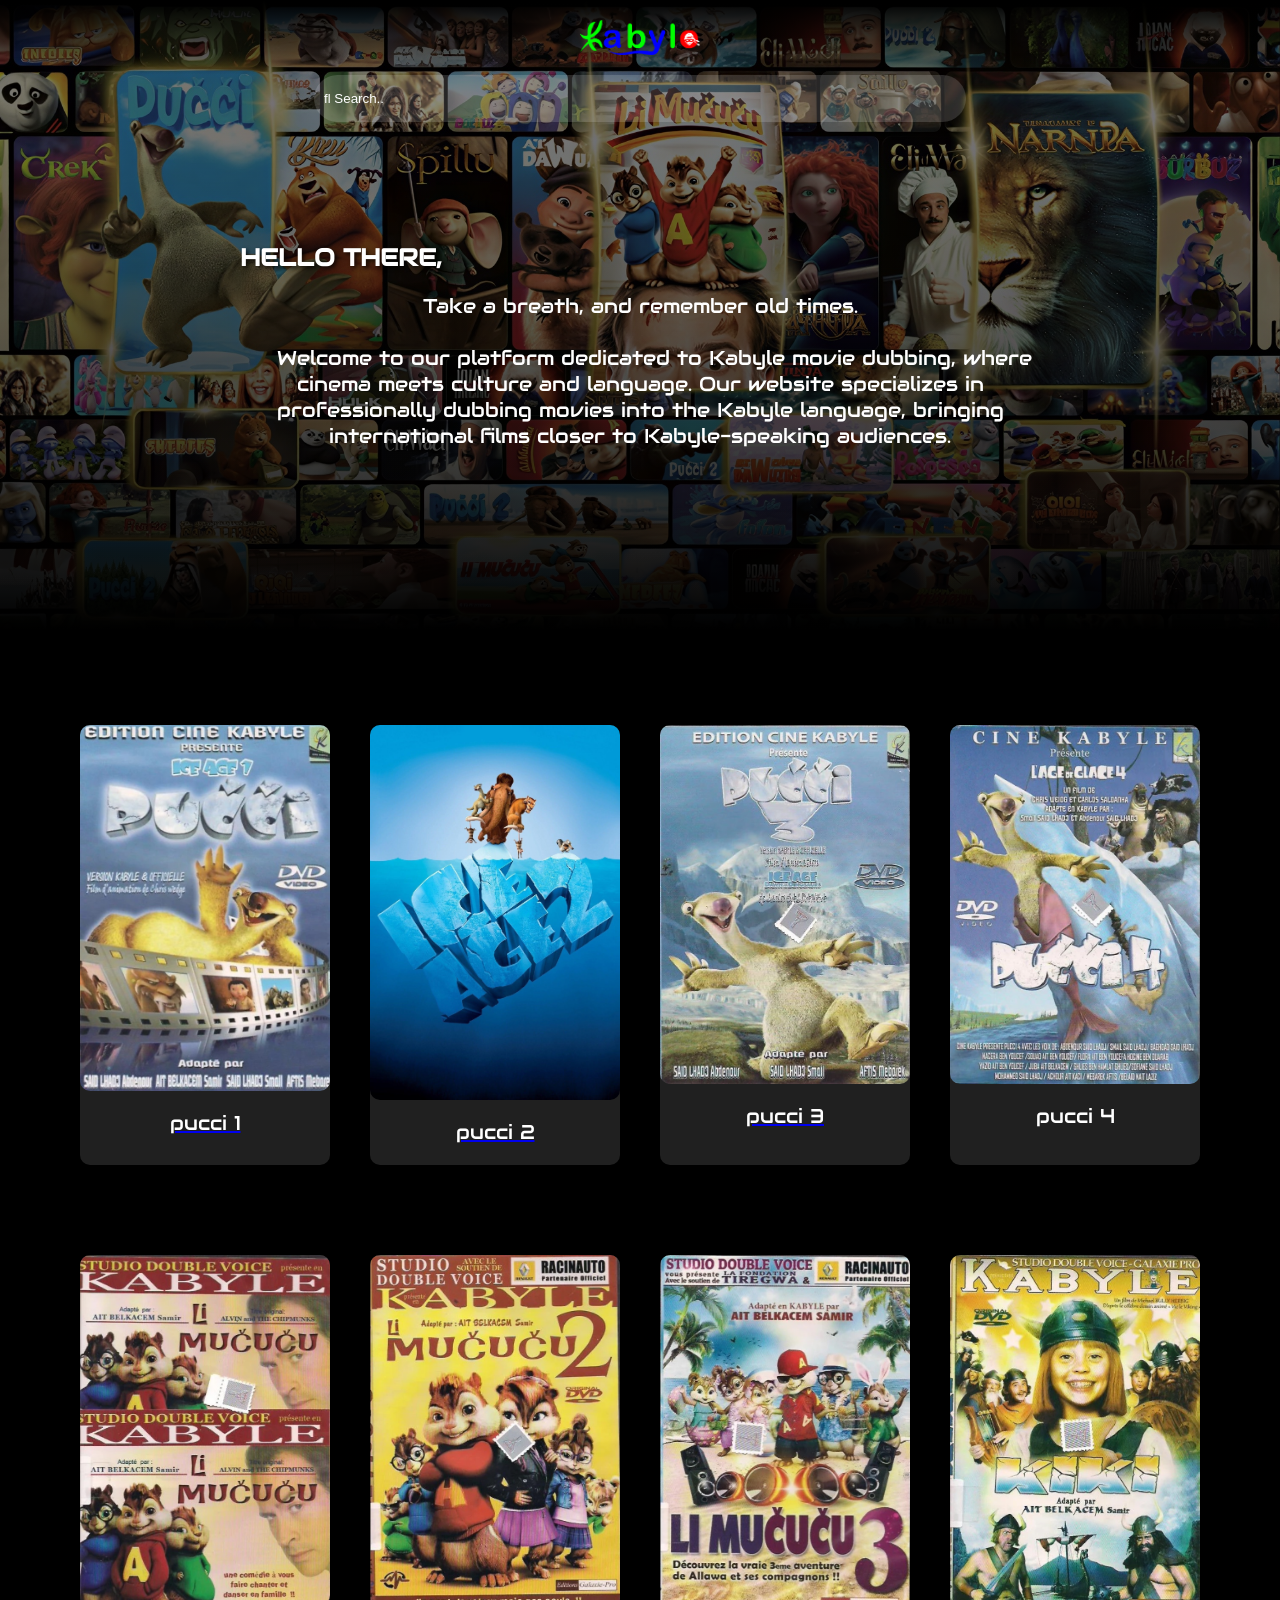
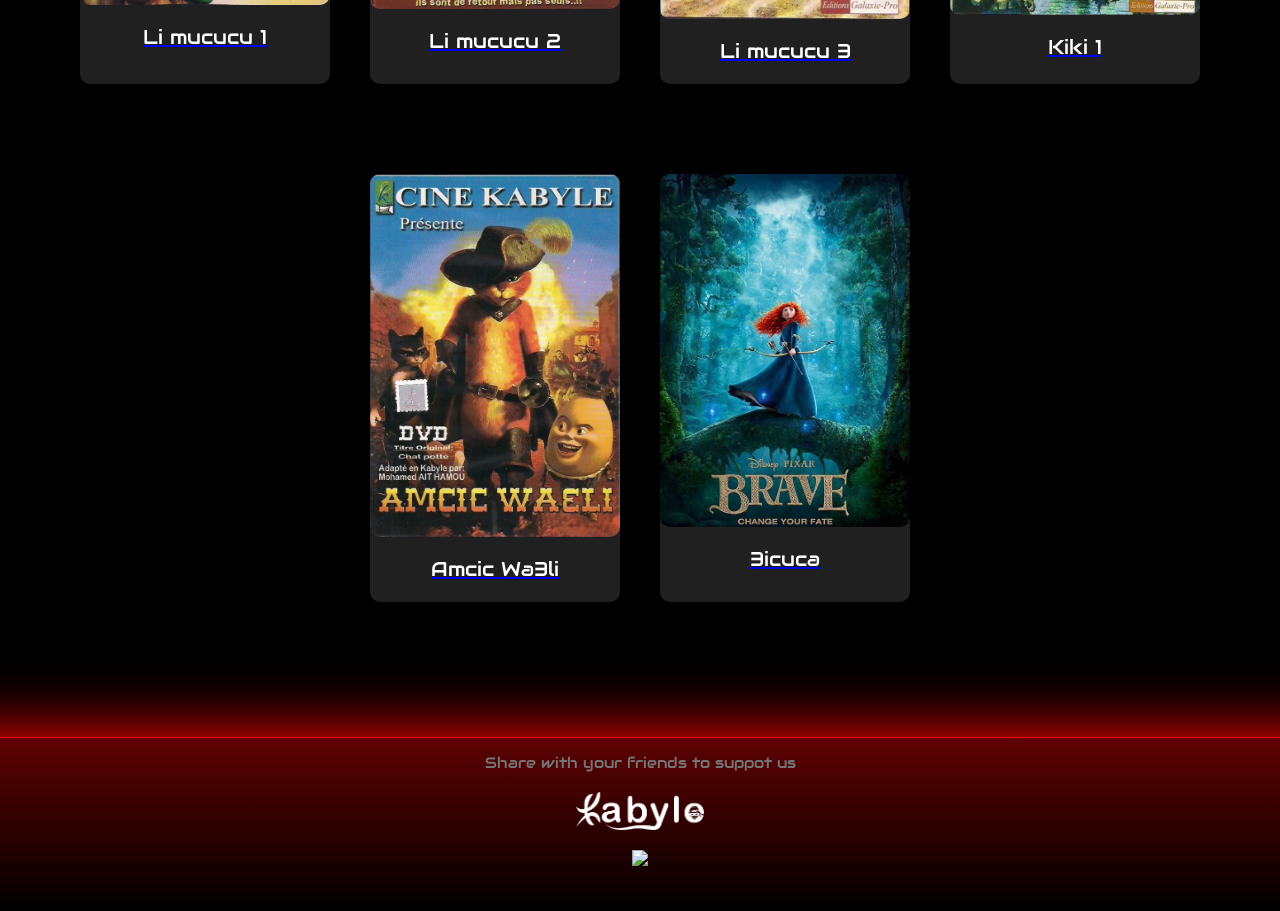
==== index.html @ d7877b7f "working" ====
<!DOCTYPE html> 
<html> 
<head>
  <title>kabylo</title>
  <meta name="viewport" content="width=device-width, initial-scale=1.0">
  <link href="style/style2.css" rel="stylesheet"/>
  <link rel="stylesheet" href="https://fonts.googleapis.com/css?family=Sofia">
  <link rel="stylesheet" href="https://fonts.googleapis.com/css?family=Audiowide">
  <link rel="stylesheet" href="https://cdnjs.cloudflare.com/ajax/libs/font-awesome/6.4.0/css/all.min.css">
</head>
<body> 
  <div class="section">
    <div class="nav">
      <a href="index.html"><img src="kabylo1.png" alt=""></a>
    </div>
    <input type="text" id="searchInput" placeholder="&#xf002; Search.." style="font-family: Arial, FontAwesome;">
    <div class="backgroundimage">
      <h2>HELLO THERE,</h2>
      <p style="margin-bottom: 20px;">Take a breath, and remember old times.<br>&nbsp;<br>&nbsp;&nbsp;&nbsp;&nbsp;Welcome to our platform dedicated to Kabyle movie dubbing, where cinema meets culture and language. Our website specializes in professionally dubbing movies into the Kabyle language, bringing international films closer to Kabyle-speaking audiences.</p>
    </div>
  </div>
  <div class="images">
    <div class="background">
      <a href="watch.html?video=https://uqload.is/embed-7fiyh3verof3.html&title=Pucci 1">
        <div class="image-wrapper">
          <img class="background1" src="images/pucci1.jpg">
          <i class="fa fa-play play-icon"></i>
        </div>
        <p>pucci 1</p>
      </a>
    </div>
    <div class="background">
      <a href="watch.html?video=https://drive.google.com/file/d/1UXz7v8W50HTCwA_keEFWzN5KPy_qKSOx/preview&title=Pucci 2">
        <div class="image-wrapper">
          <img class="background1" src="images/pucci2.jpg">
          <i class="fa fa-play play-icon"></i>
        </div>
        <p>pucci 2</p>
      </a>
    </div>
    <div class="background">
      <a href="watch.html?video=https://drive.google.com/file/d/1EBQOgVEyr96mfAv1ln-UFnlrzbfpxDsE/preview&title=Pucci 3">
        <div class="image-wrapper">
          <img class="background1" src="images/pucci3.jpg">
          <i class="fa fa-play play-icon"></i>
        </div>
        <p>pucci 3</p>
      </a>
    </div>
    <div class="background">
      <div class="image-wrapper">
        <img class="background1" src="images/pucci4.jpg" alt="">
        <i class="fa fa-play play-icon"></i>
      </div>
      <p>pucci 4</p>
    </div>
    <div class="background">
      <a href="watch.html?video=https://drive.google.com/file/d/1zaG1Bzb_mluQ_P64x47L1ENr9HQOE706/preview&title=Li mucucu 1">
        <div class="image-wrapper">
          <img class="background1" src="images/limucucu.jpg">
          <i class="fa fa-play play-icon"></i>
        </div>
        <p>Li mucucu 1</p>
      </a>
    </div>

    <div class="background">
      <a href="watch.html?video=https://drive.google.com/file/d/1n5PMGDaq-3iF4-np-VMz0M7eLMg3XXBp/preview&title=Li mucucu 2">
        <div class="image-wrapper">
          <img class="background1" src="images/limucucu2.jpg">
          <i class="fa fa-play play-icon"></i>
        </div>
        <p>Li mucucu 2</p>
      </a>
    </div>
    <div class="background">
      <a href="watch.html?video=https://uqload.is/embed-0jc0s8bdovy8.html&title=Li mucucu 3">
        <div class="image-wrapper">
          <img class="background1" src="images/limucucu3.jpg">
          <i class="fa fa-play play-icon"></i>
        </div>
        <p>Li mucucu 3</p>
      </a>
    </div>
    <div class="background">
      <a href="watch.html?video=https://hglink.to/e/ny3uz1chqods&title=Kiki 1">
        <div class="image-wrapper">
          <img class="background1" src="images/kiki1.jpg">
          <i class="fa fa-play play-icon"></i>
        </div>
        <p>Kiki 1</p>
      </a>
    </div>
    <div class="background">
      <a href="watch.html?video=https://player.vimeo.com/video/1171436522?h=5fe05169dc&title=Amcic Wa3li">
        <div class="image-wrapper">
          <img class="background1" src="images/amcicwa3li.jpg">
          <i class="fa fa-play play-icon"></i>
        </div>
        <p>Amcic Wa3li</p>
      </a>
    </div>
    <div class="background">
      <a href="watch.html?video=https://drive.google.com/file/d/1yUUASc13jh8BvzKuaOgeTQRnnFsIrJSy/preview&title=3icuca">
        <div class="image-wrapper">
          <img class="background1" src="images/3icuca.jpg">
          <i class="fa fa-play play-icon"></i>
        </div>
        <p>3icuca</p>
      </a>
    </div>
  </div>

    <!--<div class="images">
        <img class="background" src="images/pict1.jpg" alt="" >
        <img class="background" src="images/pict1.jpg" alt="" >
        <img class="background" src="images/pict1.jpg" alt="" >
        <img class="background" src="images/pict1.jpg" alt="" >
        <img class="background" src="images/pict1.jpg" alt="" >
    </div>-->

  <div class="footer">
    <p>Share with your friends to suppot us </p>
    <a href="index.html"><img src="kabylo2.png" alt=""></a>
    <div class="counter">
      <img src="https://visitor-badge.laobi.icu/badge?page_id=kabylo.site">
    </div>
  </div>



<script>
  const searchInput = document.getElementById('searchInput');
  const images = document.querySelectorAll('.background'); // all image divs

  searchInput.addEventListener('keyup', function() {
    const filter = searchInput.value.toLowerCase();

    images.forEach(imageDiv => {
      const text = imageDiv.querySelector('p').textContent.toLowerCase();
      if (text.includes(filter)) {
        imageDiv.style.display = ""; // show
      } else {
        imageDiv.style.display = "none"; // hide
      }
    });
  });
</script>
</body> 
</html>
---- style/style2.css ----
body {
  font-family: sans-serif;
  margin: 0;
  background-color: black;
}

.section{
    background:
        linear-gradient(to bottom, rgba(0, 0, 0, 0.526) 1%, rgba(0,0,0,0)),
        linear-gradient(to top, rgb(0, 0, 0) 0%, rgba(0,0,0,0)),
        url("../images/background.jpg");
    background-attachment: scroll;
    background-repeat: no-repeat;
    min-height: 70vh;
    background-size: cover;
    margin-bottom: 5vh;
    position: relative;
}
.nav{
    background:
        linear-gradient(to bottom, rgb(0, 0, 0) 1%, rgba(0,0,0,0));
}
.nav img {
    display: block;
    width: 120px;
    max-width: 40%;
    height: 65%;
    margin: auto;
    padding: 20px;
    transition: 1s;
    /*filter: drop-shadow(0px 0px 6px rgb(81, 0, 255));
    background:
        linear-gradient(to bottom, rgba(21, 0, 255, 0.073) 1%, rgba(0,0,0,0)),
        linear-gradient(to top, rgba(89, 255, 0, 0.115) 1%, rgba(0,0,0,0)),
        linear-gradient(to left, rgba(255, 0, 0, 0.125) 1%, rgba(0,0,0,0));
    backdrop-filter: blur(4px);
    background-color: rgba(7, 7, 7, 0.478);
    box-shadow:  0px 0px 10px 5px rgba(7, 7, 7, 0.11);
    padding-left: 10vh;
    padding-right: 10vh;
    border-radius: 10vh;*/
}
.backgroundimage{
    height: auto;
    max-width: 800px;
    width: 90%;
    margin: auto;
    margin-top: 120px;
    text-align: center;
}
input{
    margin: auto;
    width: 50%;
    height: 5vh;
    border-radius: 25px;
    border: 0;
    border-style: solid;
    border-color: white;
    background-color: rgba(255, 255, 255, 0.148);
    padding-left: 10px;
    color: white;
    display: block;
}
input::placeholder {
  color: rgb(255, 255, 255);
  margin-left: 10px;
}
.background{
    margin-top: 50px;
    width: 250px;
    max-width: 90%;
    background-color: rgba(44, 44, 44, 0.732);
    border-radius: 10px;
    
}
.background1{
    width: 100%;
    border-radius: 10px;
    display: block;
}
.images{
    display: flex;
    justify-content: center;
    gap: 40px;
    flex-wrap: wrap;
    margin-left: 40px;
    margin-right: 40px;
}
p{
    color: white;
    margin-top: 15px;
    display: flex;
    justify-content: center;
    align-items: center;
    font-size: 20px;
    font-family: "Audiowide", sans-serif;
}
h2{
    color: white;
    display: flex;
    justify-content: left;
    text-shadow: 2px 2px 4px rgba(0,0,0,0.8);
    font-family: "Audiowide", sans-serif;
}


.image-wrapper {
  position: relative;
  display: inline-block;
}
/* Play icon */
.play-icon {
  position: absolute;
  top: 50%;
  left: 50%;
  transform: translate(-50%, -50%) scale(0.8);
  font-size: 50px;
  color: white;
  opacity: 0;
  transition: all 0.3s ease;
  pointer-events: none;
}

/* Dark overlay effect */
.image-wrapper::after {
  content: "";
  position: absolute;
  inset: 0;
  background: rgba(0, 0, 0, 0.4);
  opacity: 0;
  transition: 0.3s ease;
}

/* Hover effect */
.image-wrapper:hover::after {
  opacity: 1;
}

.image-wrapper:hover .play-icon {
  opacity: 1;
  transform: translate(-50%, -50%) scale(1);
}
.footer{
    background: linear-gradient(to bottom, rgba(253, 5, 5, 0.37) 1%, rgba(0,0,0,0));
    box-shadow:  0px 115px 60px 119px rgb(253, 5, 5);
}
.footer p {
    color: #777;
    font-size: 15px;
    margin-top: 15vh;
    margin-bottom: 0px;
    border-top: 1px solid rgb(255, 0, 0);
    padding-top: 15px;
}
.footer a img{
    display: block;
    width: 10%;
    height: 65%;
    margin: auto;
    padding: 20px;
    transition: 1s;
}
.counter{
    display: flex;
    justify-content: center;
    align-items: center;
    padding-bottom: 5vh;
}








@media (max-width: 768px){

.images{
    gap: 20px;
}

.background{
    width: 80%;
}

.backgroundimage{
    margin-top: 80px;
}

input{
    width: 80%;
}

p{
    font-size: 14px;
    line-height: 1.5;
}
.section{
    min-height: 50vh;
    background-position: center top;
}
}
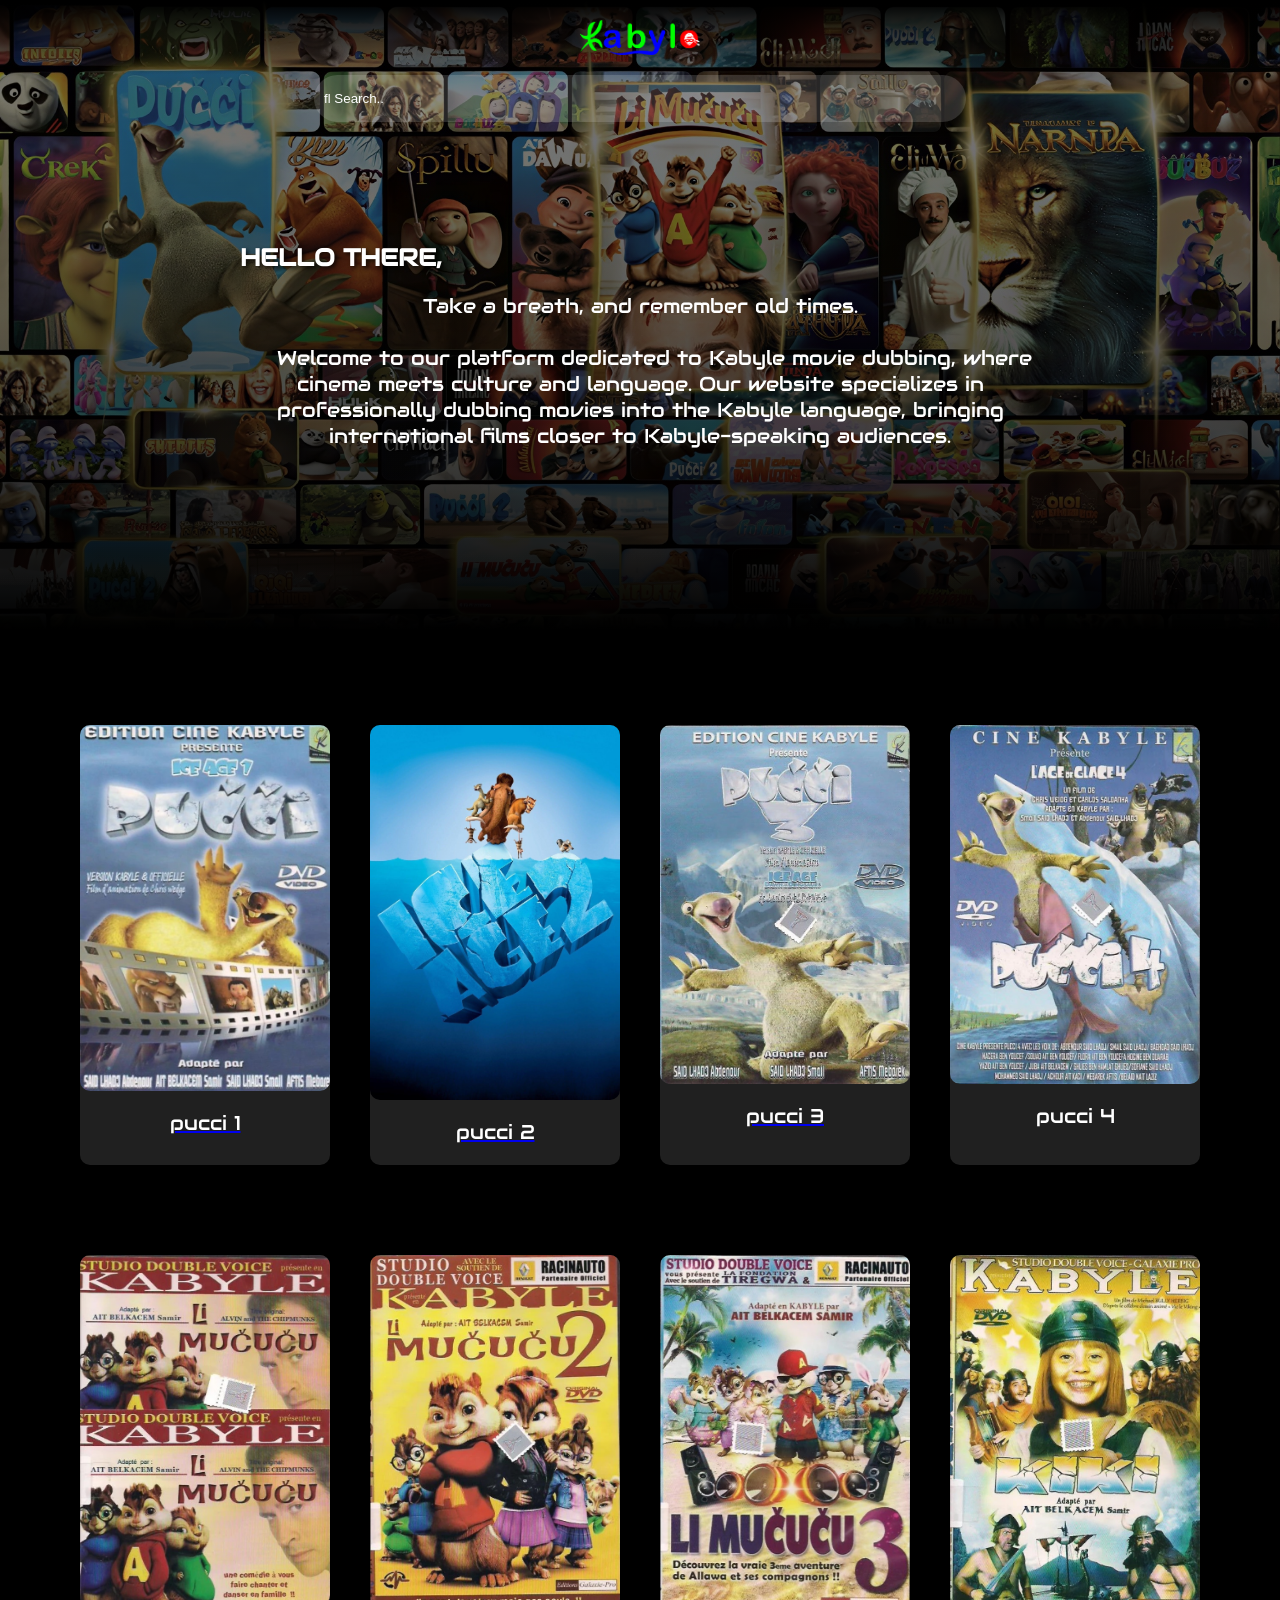
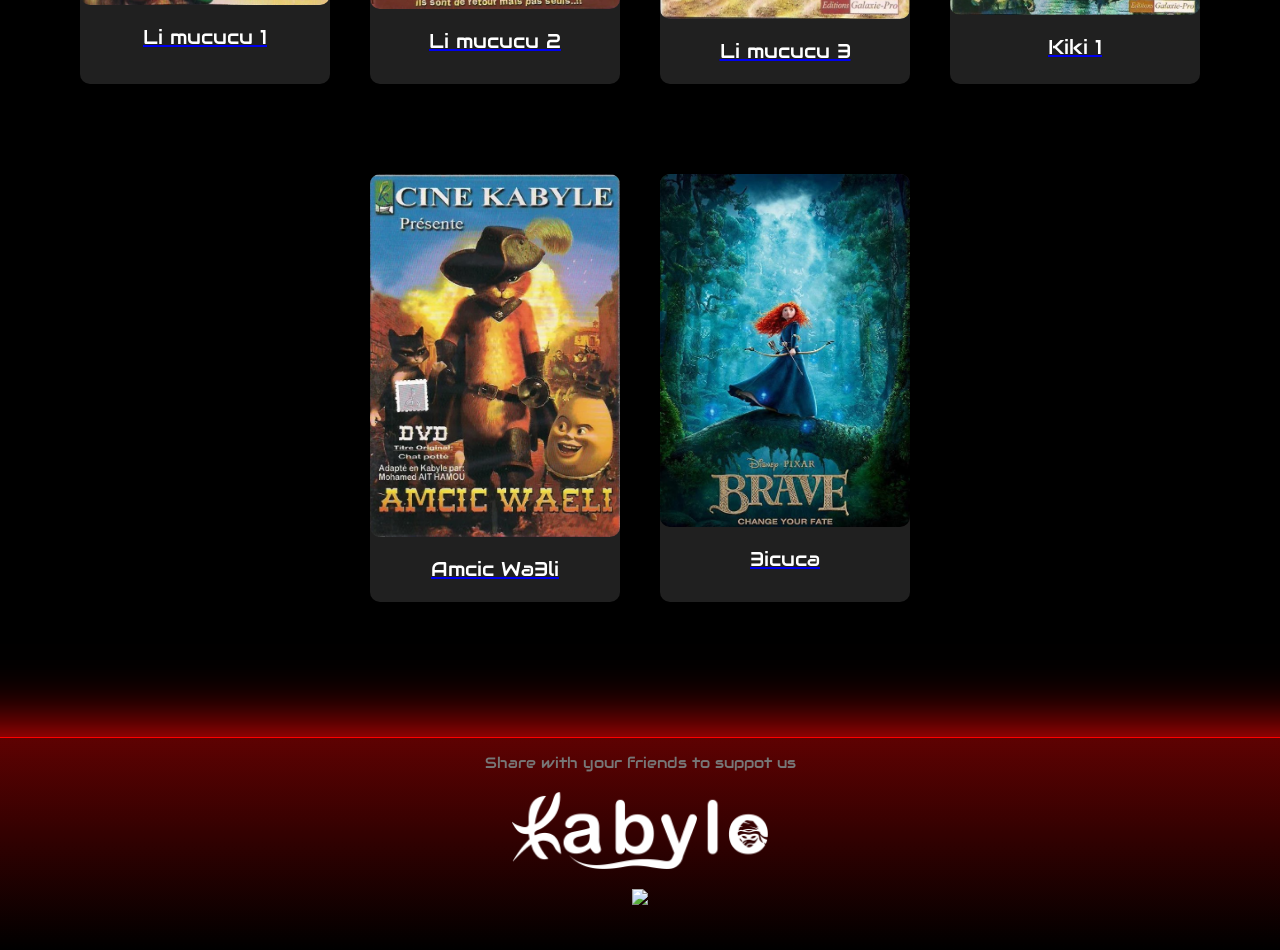
==== commit 27fe2c6b: "Update index.html" ====
--- a/index.html
+++ b/index.html
@@ -101,7 +101,7 @@
       </a>
     </div>
     <div class="background">
-      <a href="watch.html?video=https://drive.google.com/file/d/1yUUASc13jh8BvzKuaOgeTQRnnFsIrJSy/preview&title=3icuca">
+      <a href="watch.html?video=https://drive.google.com/file/d/1T-1AR7HwtFmFOOavlgbWHJ1lQrPiG9Gy/preview&title=3icuca">
         <div class="image-wrapper">
           <img class="background1" src="images/3icuca.jpg">
           <i class="fa fa-play play-icon"></i>
@@ -147,4 +147,4 @@
   });
 </script>
 </body> 
-</html>+</html>
--- a/style/style2.css
+++ b/style/style2.css
@@ -154,7 +154,7 @@
 }
 .footer a img{
     display: block;
-    width: 10%;
+    width: 20%;
     height: 65%;
     margin: auto;
     padding: 20px;
@@ -200,4 +200,4 @@
     min-height: 50vh;
     background-position: center top;
 }
-}+}
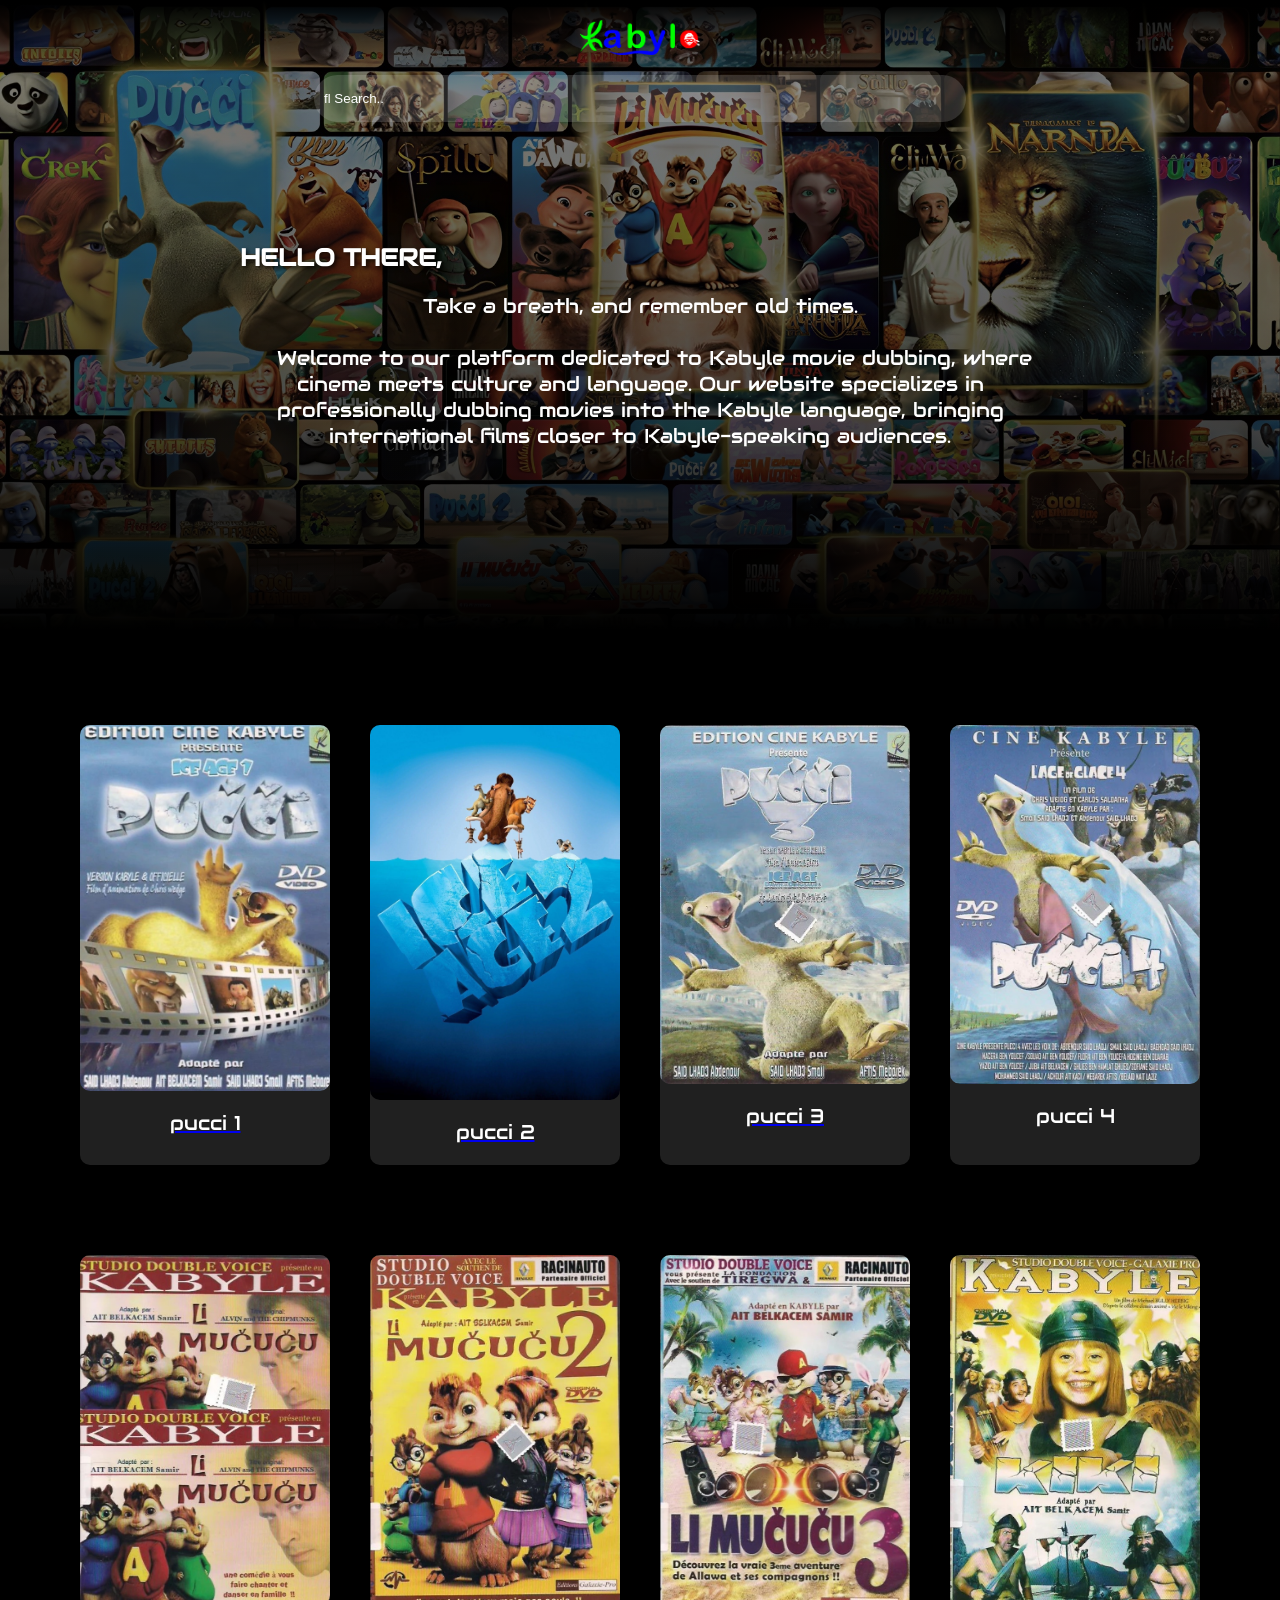
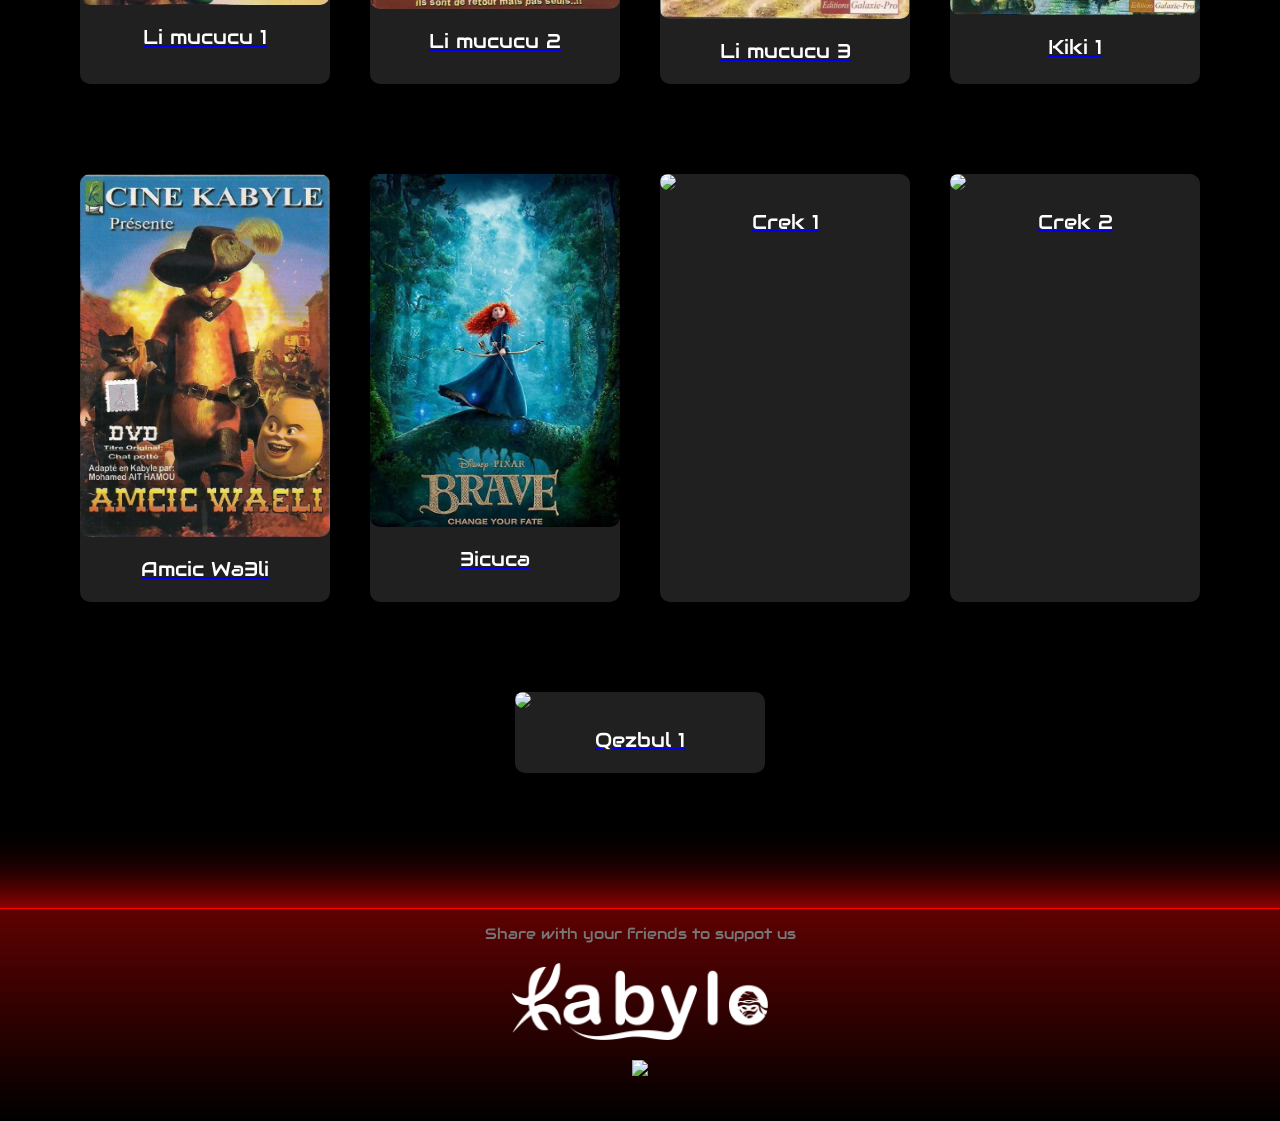
==== commit 17fe4425: "Update index.html" ====
--- a/index.html
+++ b/index.html
@@ -109,6 +109,33 @@
         <p>3icuca</p>
       </a>
     </div>
+    <div class="background">
+      <a href="watch.html?video=https://drive.google.com/file/d/1rcY5tfwnzil5NqRfTMwDHaDYRYlWt1OO/preview&title=Crek 1">
+        <div class="image-wrapper">
+          <img class="background1" src="images/crek1.jpg">
+          <i class="fa fa-play play-icon"></i>
+        </div>
+        <p>Crek 1</p>
+      </a>
+    </div>
+    <div class="background">
+      <a href="watch.html?video=https://drive.google.com/file/d/1t_CLpT3iHxIAMTqSz7Aqs8LUv0WsKRmT/preview&title=Crek 2">
+        <div class="image-wrapper">
+          <img class="background1" src="images/crek2.jpg">
+          <i class="fa fa-play play-icon"></i>
+        </div>
+        <p>Crek 2</p>
+      </a>
+    </div>
+    <div class="background">
+      <a href="watch.html?video=https://drive.google.com/file/d/1wjTPVyDN3IfWvfm32afXEhfOvugquRec/preview&title=Qezbul 1">
+        <div class="image-wrapper">
+          <img class="background1" src="images/qezbul 1.jpg">
+          <i class="fa fa-play play-icon"></i>
+        </div>
+        <p>Qezbul 1</p>
+      </a>
+    </div>
   </div>
 
     <!--<div class="images">
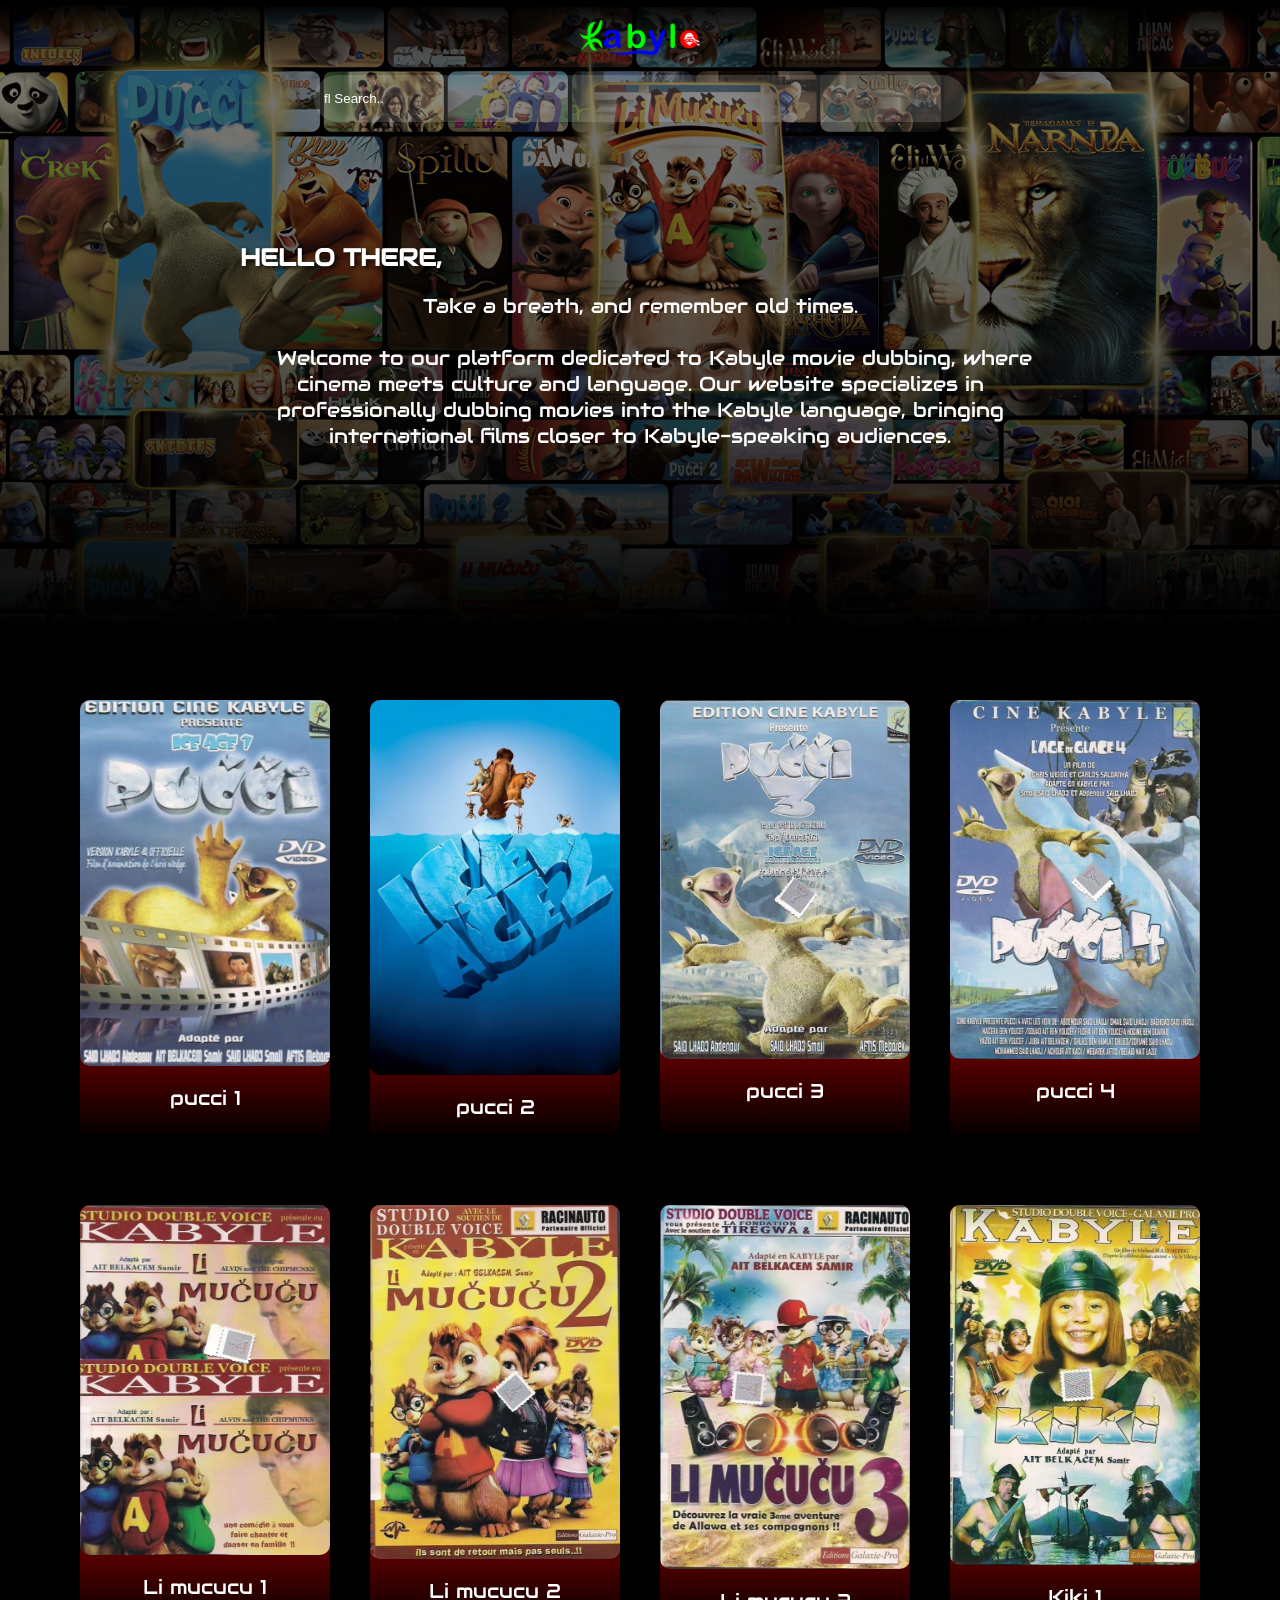
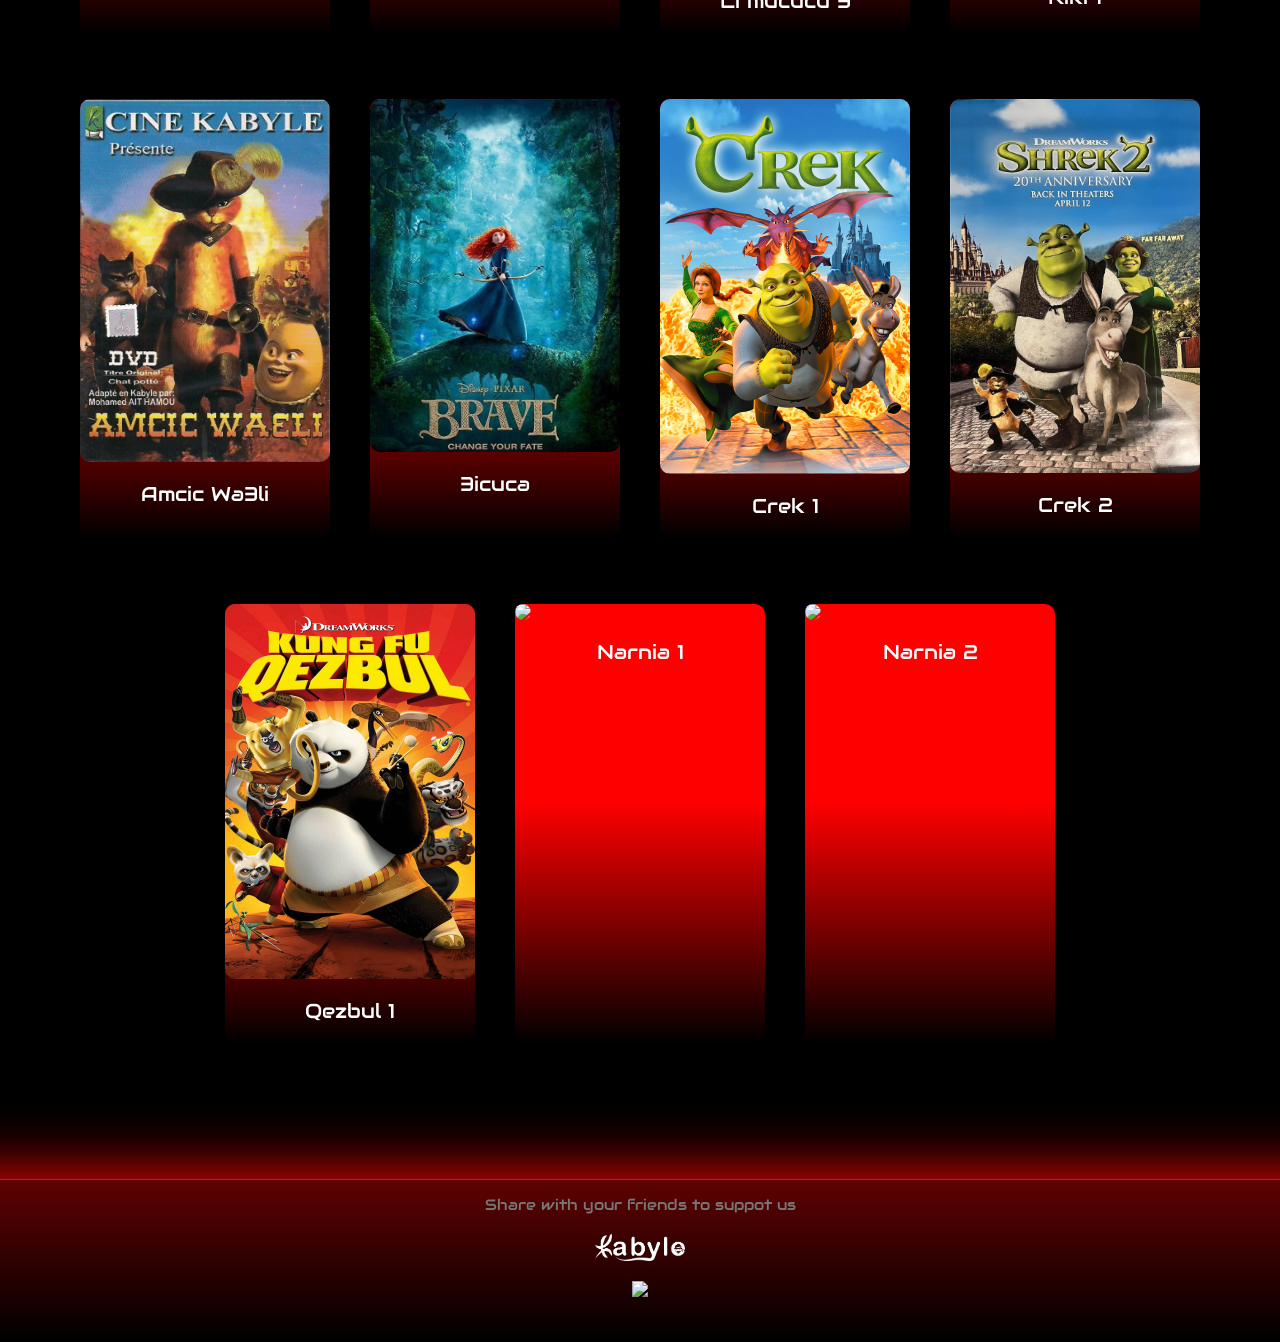
==== commit f1b172a0: "Update index.html" ====
--- a/index.html
+++ b/index.html
@@ -21,7 +21,7 @@
   </div>
   <div class="images">
     <div class="background">
-      <a href="watch.html?video=https://uqload.is/embed-7fiyh3verof3.html&title=Pucci 1">
+      <a href="watch.html?video=https://uqload.is/embed-7fiyh3verof3.html&title=Pucci 1&poster=images/pucci1.jpg">
         <div class="image-wrapper">
           <img class="background1" src="images/pucci1.jpg">
           <i class="fa fa-play play-icon"></i>
@@ -30,7 +30,7 @@
       </a>
     </div>
     <div class="background">
-      <a href="watch.html?video=https://drive.google.com/file/d/1UXz7v8W50HTCwA_keEFWzN5KPy_qKSOx/preview&title=Pucci 2">
+      <a href="watch.html?video=https://drive.google.com/file/d/1UXz7v8W50HTCwA_keEFWzN5KPy_qKSOx/preview&title=Pucci 2&poster=images/pucci2.jpg">
         <div class="image-wrapper">
           <img class="background1" src="images/pucci2.jpg">
           <i class="fa fa-play play-icon"></i>
@@ -39,7 +39,7 @@
       </a>
     </div>
     <div class="background">
-      <a href="watch.html?video=https://drive.google.com/file/d/1EBQOgVEyr96mfAv1ln-UFnlrzbfpxDsE/preview&title=Pucci 3">
+      <a href="watch.html?video=https://drive.google.com/file/d/1EBQOgVEyr96mfAv1ln-UFnlrzbfpxDsE/preview&title=Pucci 3&poster=images/pucci3.jpg">
         <div class="image-wrapper">
           <img class="background1" src="images/pucci3.jpg">
           <i class="fa fa-play play-icon"></i>
@@ -55,7 +55,7 @@
       <p>pucci 4</p>
     </div>
     <div class="background">
-      <a href="watch.html?video=https://drive.google.com/file/d/1zaG1Bzb_mluQ_P64x47L1ENr9HQOE706/preview&title=Li mucucu 1">
+      <a href="watch.html?video=https://drive.google.com/file/d/1zaG1Bzb_mluQ_P64x47L1ENr9HQOE706/preview&title=Li mucucu 1&poster=images/limucucu.jpg">
         <div class="image-wrapper">
           <img class="background1" src="images/limucucu.jpg">
           <i class="fa fa-play play-icon"></i>
@@ -65,7 +65,7 @@
     </div>
 
     <div class="background">
-      <a href="watch.html?video=https://drive.google.com/file/d/1n5PMGDaq-3iF4-np-VMz0M7eLMg3XXBp/preview&title=Li mucucu 2">
+      <a href="watch.html?video=https://drive.google.com/file/d/1n5PMGDaq-3iF4-np-VMz0M7eLMg3XXBp/preview&title=Li mucucu 2&poster=images/limucucu2.jpg">
         <div class="image-wrapper">
           <img class="background1" src="images/limucucu2.jpg">
           <i class="fa fa-play play-icon"></i>
@@ -74,7 +74,7 @@
       </a>
     </div>
     <div class="background">
-      <a href="watch.html?video=https://uqload.is/embed-0jc0s8bdovy8.html&title=Li mucucu 3">
+      <a href="watch.html?video=https://uqload.is/embed-0jc0s8bdovy8.html&title=Li mucucu 3&poster=images/limucucu3.jpg">
         <div class="image-wrapper">
           <img class="background1" src="images/limucucu3.jpg">
           <i class="fa fa-play play-icon"></i>
@@ -83,7 +83,7 @@
       </a>
     </div>
     <div class="background">
-      <a href="watch.html?video=https://hglink.to/e/ny3uz1chqods&title=Kiki 1">
+      <a href="watch.html?video=https://hglink.to/e/ny3uz1chqods&title=Kiki 1&poster=images/kiki1.jpg">
         <div class="image-wrapper">
           <img class="background1" src="images/kiki1.jpg">
           <i class="fa fa-play play-icon"></i>
@@ -92,7 +92,7 @@
       </a>
     </div>
     <div class="background">
-      <a href="watch.html?video=https://player.vimeo.com/video/1171436522?h=5fe05169dc&title=Amcic Wa3li">
+      <a href="watch.html?video=https://player.vimeo.com/video/1171436522?h=5fe05169dc&title=Amcic Wa3li&poster=images/amcicwa3li.jpg">
         <div class="image-wrapper">
           <img class="background1" src="images/amcicwa3li.jpg">
           <i class="fa fa-play play-icon"></i>
@@ -101,7 +101,7 @@
       </a>
     </div>
     <div class="background">
-      <a href="watch.html?video=https://drive.google.com/file/d/1T-1AR7HwtFmFOOavlgbWHJ1lQrPiG9Gy/preview&title=3icuca">
+      <a href="watch.html?video=https://drive.google.com/file/d/1T-1AR7HwtFmFOOavlgbWHJ1lQrPiG9Gy/preview&title=3icuca&poster=images/3icuca.jpg">
         <div class="image-wrapper">
           <img class="background1" src="images/3icuca.jpg">
           <i class="fa fa-play play-icon"></i>
@@ -110,7 +110,7 @@
       </a>
     </div>
     <div class="background">
-      <a href="watch.html?video=https://drive.google.com/file/d/1rcY5tfwnzil5NqRfTMwDHaDYRYlWt1OO/preview&title=Crek 1">
+      <a href="watch.html?video=https://drive.google.com/file/d/1rcY5tfwnzil5NqRfTMwDHaDYRYlWt1OO/preview&title=Crek 1&poster=images/crek1.jpg">
         <div class="image-wrapper">
           <img class="background1" src="images/crek1.jpg">
           <i class="fa fa-play play-icon"></i>
@@ -119,7 +119,7 @@
       </a>
     </div>
     <div class="background">
-      <a href="watch.html?video=https://drive.google.com/file/d/1t_CLpT3iHxIAMTqSz7Aqs8LUv0WsKRmT/preview&title=Crek 2">
+      <a href="watch.html?video=https://drive.google.com/file/d/1t_CLpT3iHxIAMTqSz7Aqs8LUv0WsKRmT/preview&title=Crek 2&poster=images/crek2.jpg">
         <div class="image-wrapper">
           <img class="background1" src="images/crek2.jpg">
           <i class="fa fa-play play-icon"></i>
@@ -128,12 +128,30 @@
       </a>
     </div>
     <div class="background">
-      <a href="watch.html?video=https://drive.google.com/file/d/1wjTPVyDN3IfWvfm32afXEhfOvugquRec/preview&title=Qezbul 1">
+      <a href="watch.html?video=https://drive.google.com/file/d/1wjTPVyDN3IfWvfm32afXEhfOvugquRec/preview&title=Qezbul 1&poster=images/qezbul 1.jpg">
         <div class="image-wrapper">
           <img class="background1" src="images/qezbul 1.jpg">
           <i class="fa fa-play play-icon"></i>
         </div>
         <p>Qezbul 1</p>
+      </a>
+    </div>
+    <div class="background">
+      <a href="watch.html?video=https://drive.google.com/file/d/1pPBUmTHz06dV6s5FF8TVnafDlGrePndr/preview&title=Narnia 1&poster=images/narnia 1.jpg">
+        <div class="image-wrapper">
+          <img class="background1" src="images/narnia 1.jpg">
+          <i class="fa fa-play play-icon"></i>
+        </div>
+        <p>Narnia 1</p>
+      </a>
+    </div>
+    <div class="background">
+      <a href="watch.html?video=https://drive.google.com/file/d/1u5VxdWLeIByjfMGhfOCboPf-zj_hMdFo/preview&title=Narnia 2&poster=images/narnia2.jpg">
+        <div class="image-wrapper">
+          <img class="background1" src="images/narnia2.jpg">
+          <i class="fa fa-play play-icon"></i>
+        </div>
+        <p>Narnia 2</p>
       </a>
     </div>
   </div>
--- a/style/style2.css
+++ b/style/style2.css
@@ -66,13 +66,13 @@
   margin-left: 10px;
 }
 .background{
-    margin-top: 50px;
+    margin-top: 25px;
     width: 250px;
     max-width: 90%;
-    background-color: rgba(44, 44, 44, 0.732);
     border-radius: 10px;
-    
-}
+    background: linear-gradient(to bottom, rgb(255, 0, 0) 45%, rgba(0,0,0,0));
+}
+
 .background1{
     width: 100%;
     border-radius: 10px;
@@ -83,8 +83,8 @@
     justify-content: center;
     gap: 40px;
     flex-wrap: wrap;
-    margin-left: 40px;
-    margin-right: 40px;
+    margin-left: 30px;
+    margin-right: 30px;
 }
 p{
     color: white;
@@ -140,6 +140,9 @@
   opacity: 1;
   transform: translate(-50%, -50%) scale(1);
 }
+a {
+  text-decoration: none;
+}
 .footer{
     background: linear-gradient(to bottom, rgba(253, 5, 5, 0.37) 1%, rgba(0,0,0,0));
     box-shadow:  0px 115px 60px 119px rgb(253, 5, 5);
@@ -154,8 +157,9 @@
 }
 .footer a img{
     display: block;
-    width: 20%;
+    width: 90px;
     height: 65%;
+    max-width: 40%;
     margin: auto;
     padding: 20px;
     transition: 1s;
@@ -174,14 +178,17 @@
 
 
 
-@media (max-width: 768px){
+@media (max-width: 420px){
 
 .images{
     gap: 20px;
 }
 
 .background{
-    width: 80%;
+    width: 250px;
+}
+.background p{
+    margin-top: 5px;
 }
 
 .backgroundimage{
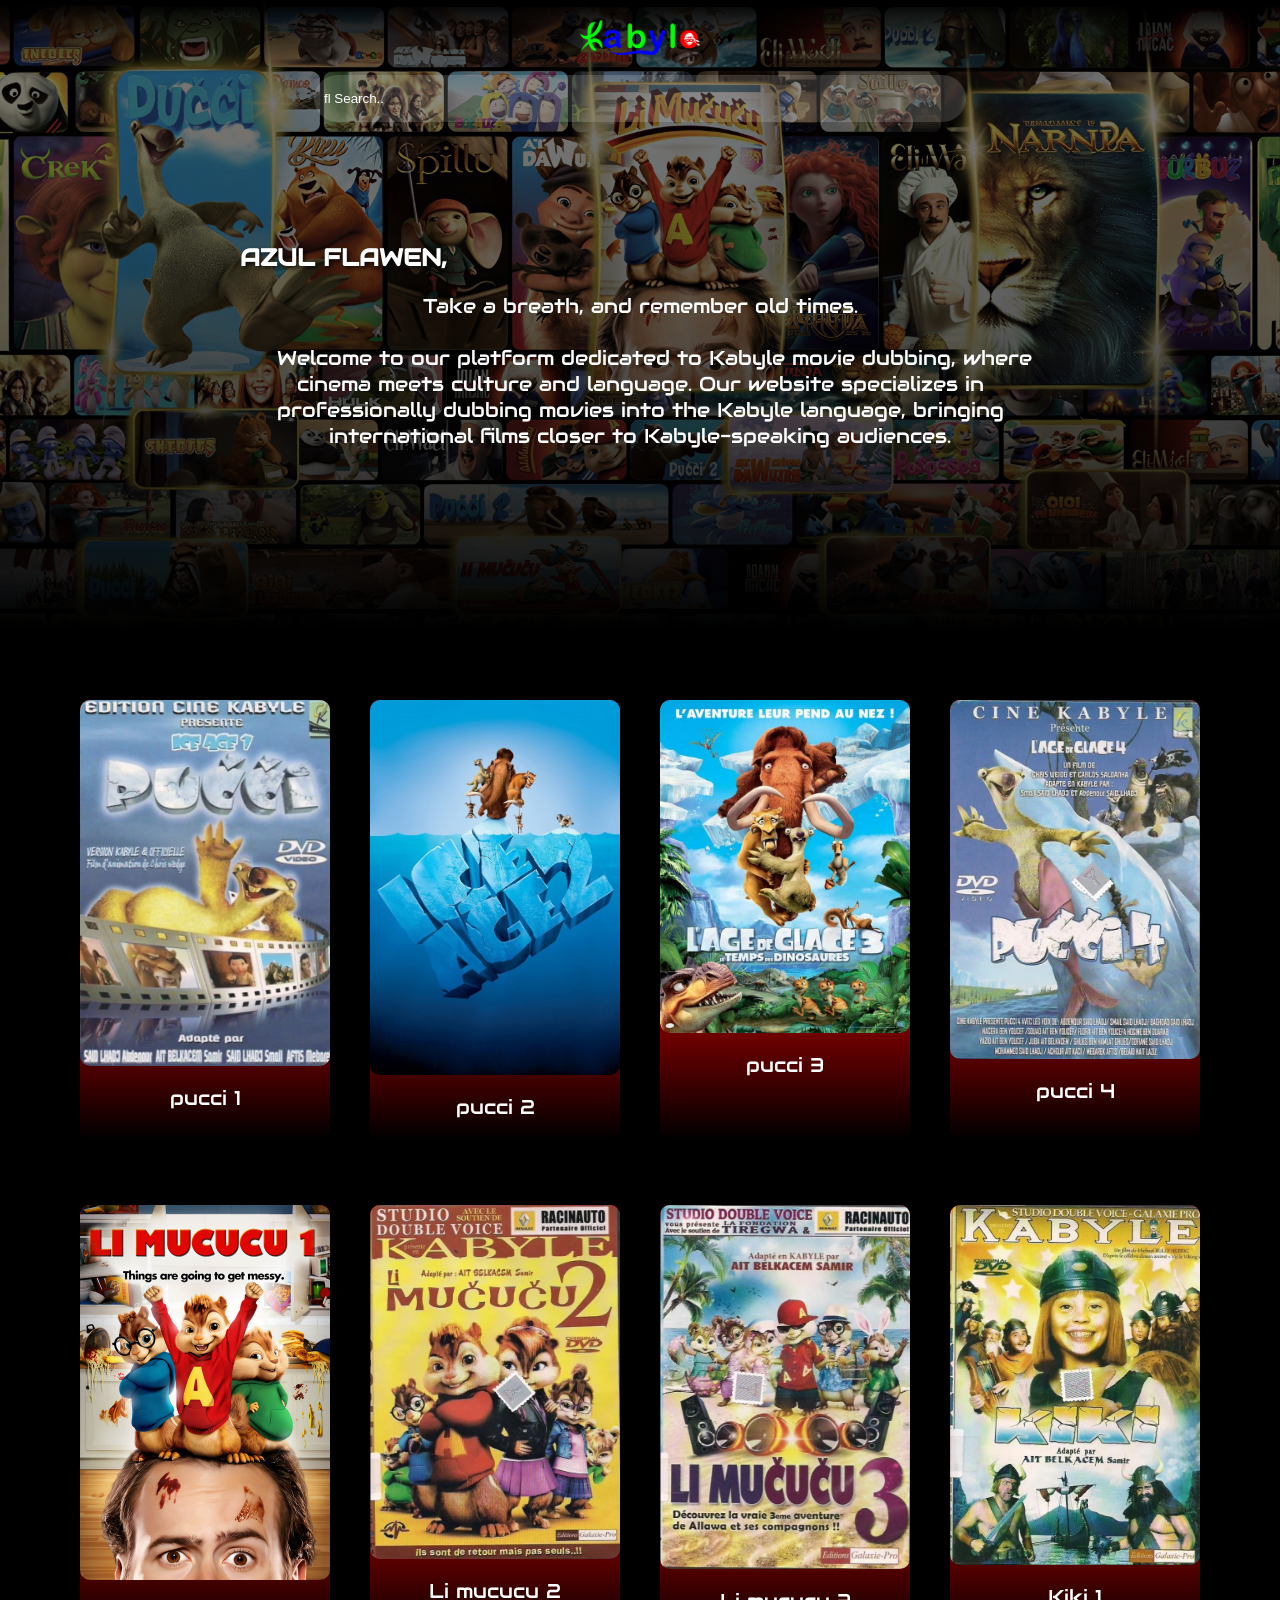
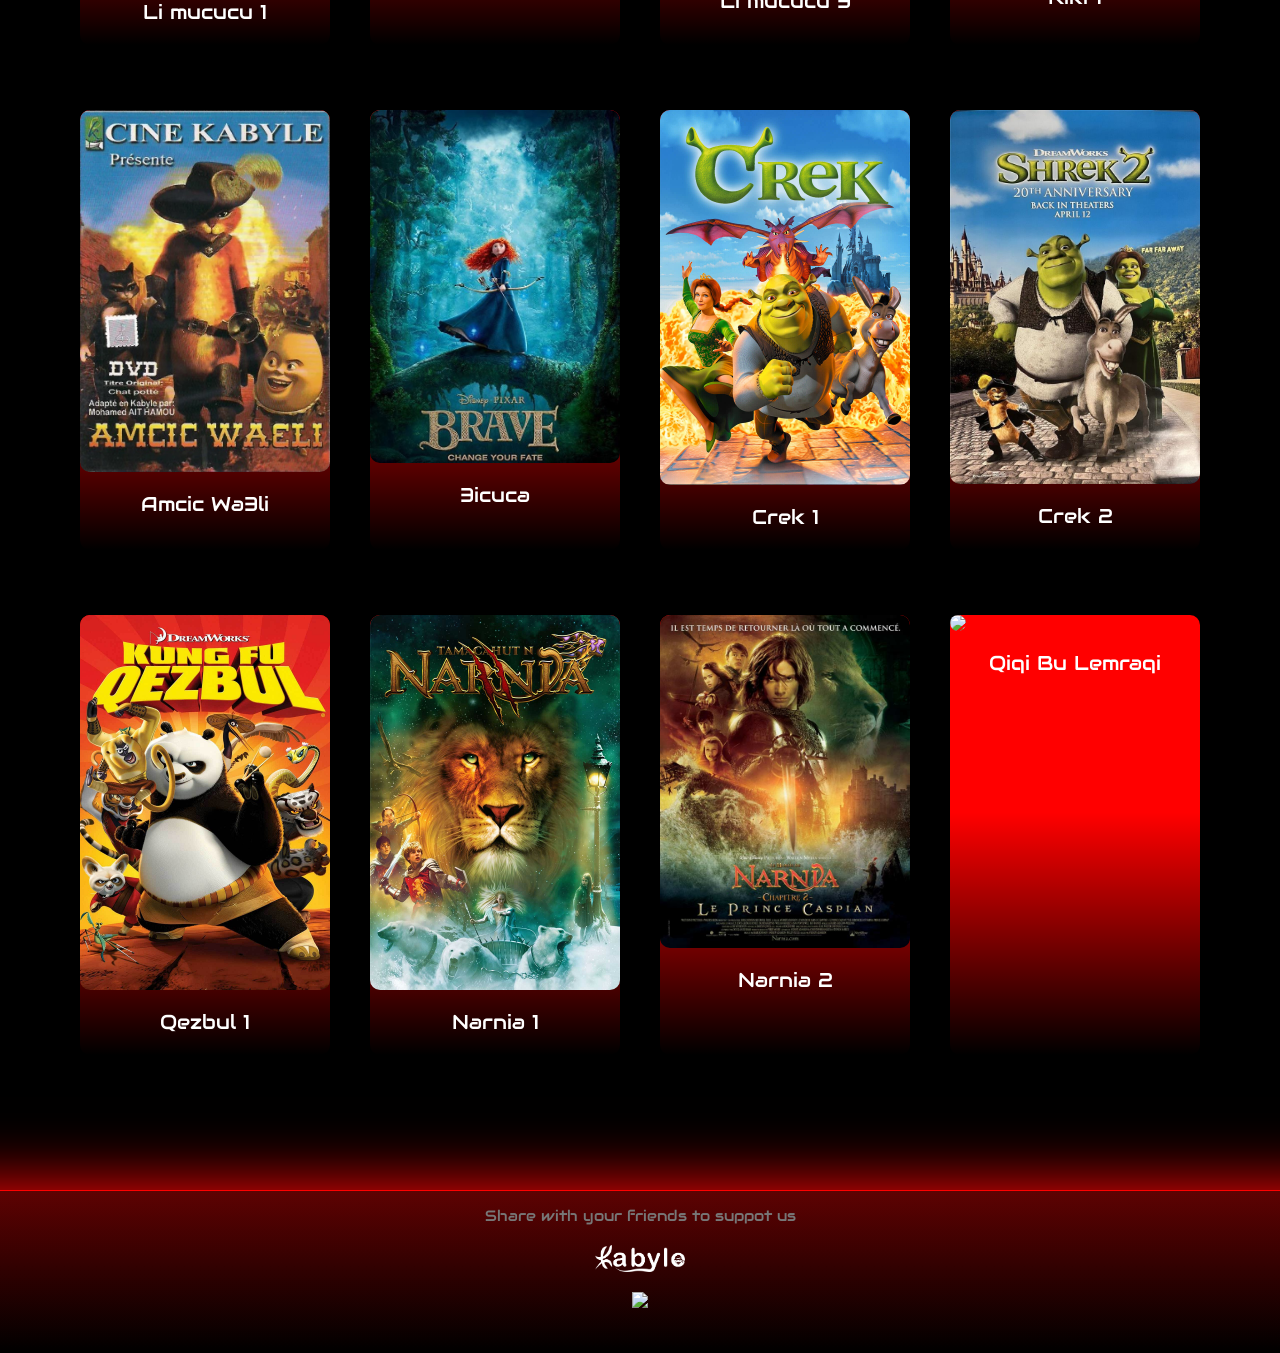
==== commit a84e60d6: "Update index.html" ====
--- a/index.html
+++ b/index.html
@@ -15,7 +15,7 @@
     </div>
     <input type="text" id="searchInput" placeholder="&#xf002; Search.." style="font-family: Arial, FontAwesome;">
     <div class="backgroundimage">
-      <h2>HELLO THERE,</h2>
+      <h2>AZUL FLAWEN,</h2>
       <p style="margin-bottom: 20px;">Take a breath, and remember old times.<br>&nbsp;<br>&nbsp;&nbsp;&nbsp;&nbsp;Welcome to our platform dedicated to Kabyle movie dubbing, where cinema meets culture and language. Our website specializes in professionally dubbing movies into the Kabyle language, bringing international films closer to Kabyle-speaking audiences.</p>
     </div>
   </div>
@@ -83,7 +83,7 @@
       </a>
     </div>
     <div class="background">
-      <a href="watch.html?video=https://hglink.to/e/ny3uz1chqods&title=Kiki 1&poster=images/kiki1.jpg">
+      <a href="watch.html?video=https://drive.google.com/file/d/1GODhjOPPpF74qWxPeWJB7VbASRLEwyOb/preview&title=Kiki 1&poster=images/kiki1.jpg">
         <div class="image-wrapper">
           <img class="background1" src="images/kiki1.jpg">
           <i class="fa fa-play play-icon"></i>
@@ -152,6 +152,15 @@
           <i class="fa fa-play play-icon"></i>
         </div>
         <p>Narnia 2</p>
+      </a>
+    </div>
+    <div class="background">
+      <a href="watch.html?video=https://drive.google.com/file/d/1bHEArmRF-D_UloHNW7qJ6BAELOehhvoB/preview&title=Qiqi Bu Lemraqi&poster=images/qiqi1.jpg">
+        <div class="image-wrapper">
+          <img class="background1" src="images/qiqi1.jpg">
+          <i class="fa fa-play play-icon"></i>
+        </div>
+        <p>Qiqi Bu Lemraqi</p>
       </a>
     </div>
   </div>
--- a/style/style2.css
+++ b/style/style2.css
@@ -178,14 +178,18 @@
 
 
 
-@media (max-width: 420px){
+@media (max-width: 900px/*650px*/){
 
 .images{
     gap: 20px;
 }
-
+/*.background{
+    width: 250px;
+}*/
 .background{
-    width: 250px;
+    width: 60%;
+    max-width: 250px;
+    min-width: 150px;
 }
 .background p{
     margin-top: 5px;
